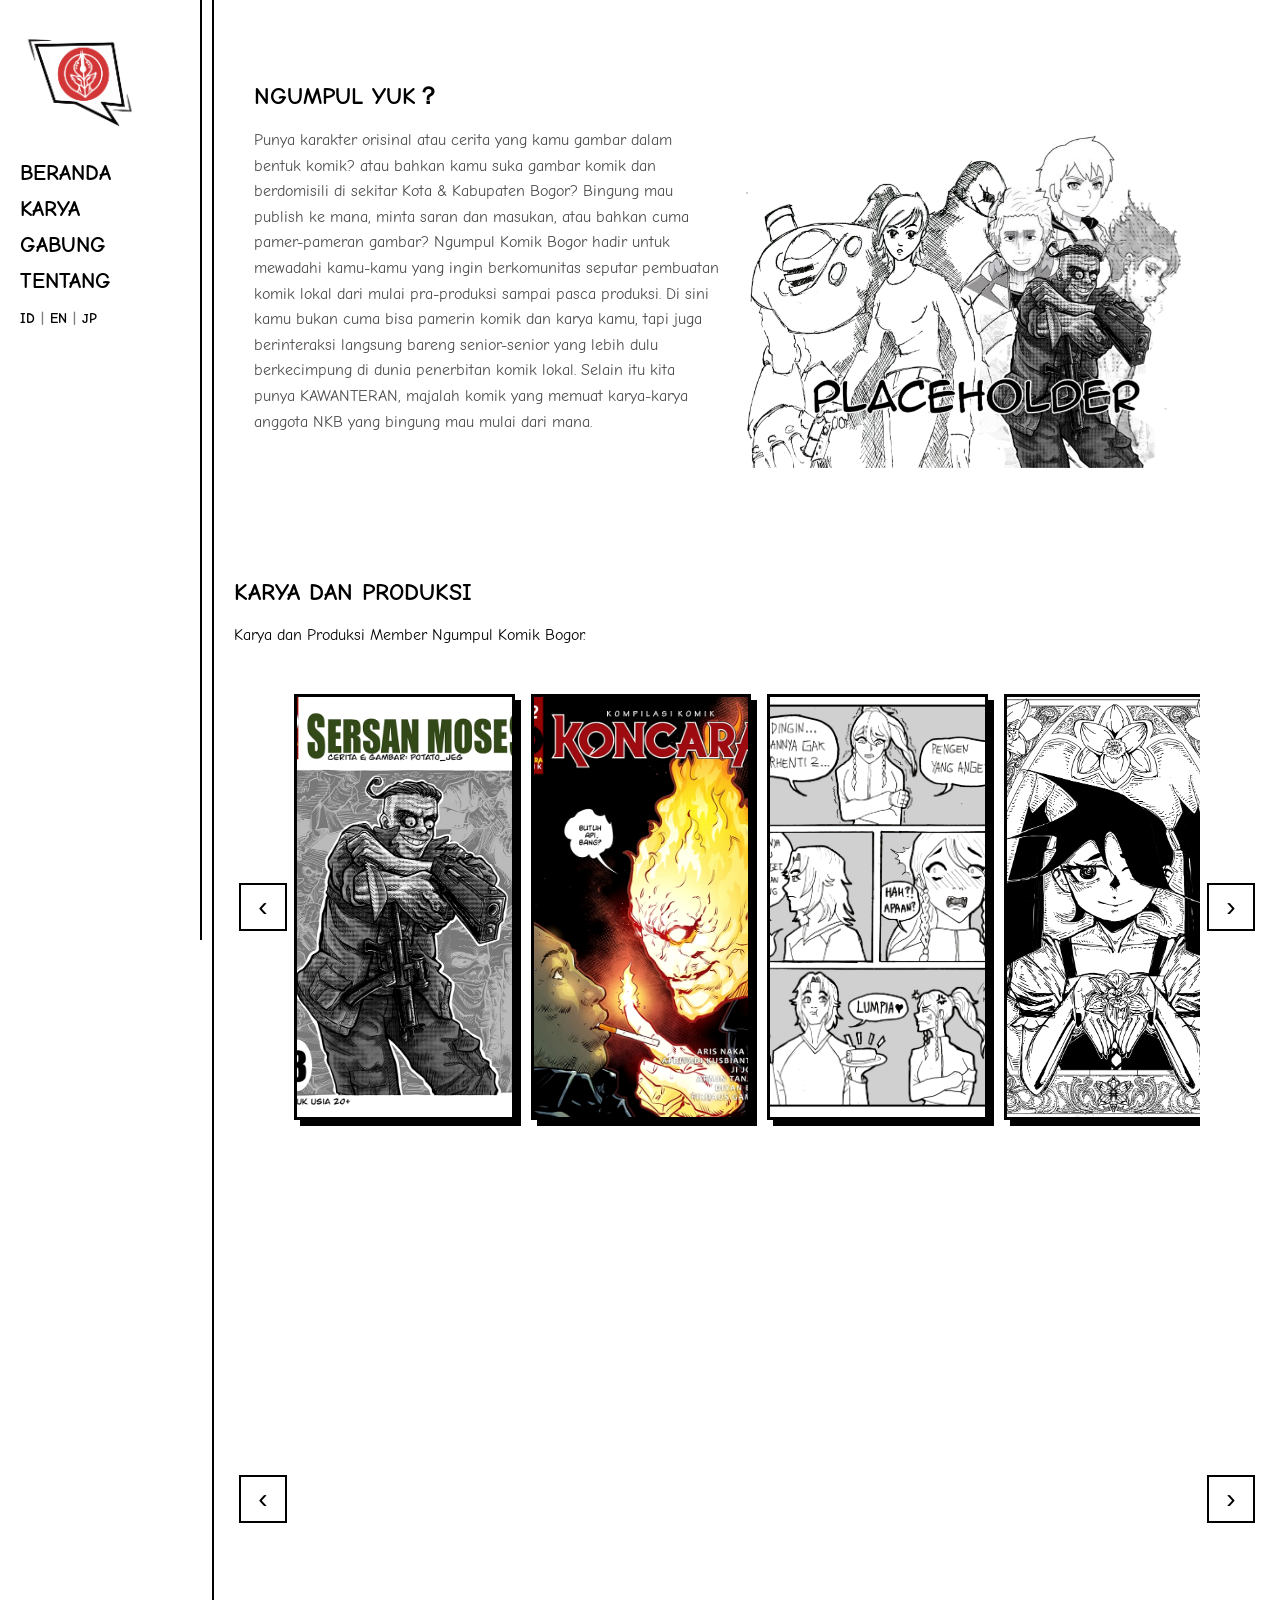
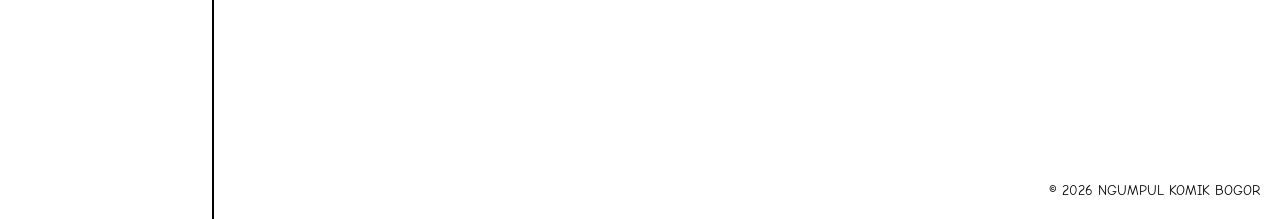
==== index.html @ b7952093 "Intial releases First upload for testing purposes." ====
<!DOCTYPE html>
<html lang="id">
<head>
<meta charset="UTF-8">
<meta name="viewport" content="width=device-width, initial-scale=1.0">
<title>NGUMPUL KOMIK BOGOR</title>
  <link rel="icon" type="image/x-icon" href="src/favicon.ico">
<link rel="stylesheet" href="style.css">
<link rel="preconnect" href="https://fonts.googleapis.com">
<link rel="preconnect" href="https://fonts.gstatic.com" crossorigin>
<link href="https://fonts.googleapis.com/css2?family=Comic+Neue:ital,wght@0,300;0,400;0,700;1,300;1,400;1,700&display=swap" rel="stylesheet">
</head>

<body>

<header class="mobile-header">
    <div class="logo"><img src="src/nkbalon.png"></div>
    <div class="burger" id="burger">☰</div>
	<div class="lang-switch">
    <button onclick="setLanguage('id')">ID</button>
    <button onclick="setLanguage('en')">EN</button>
</div>
</header>

<div class="container">

    <!-- SIDEBAR -->
    <aside class="sidebar" id="sidebar">
        <div class="menu-title-img">
    <a href="index.html"><img src="src/nkbalon.png" alt="Menu"></a>
</div>
        <ul>
            <li><a href="index.html" data-id="BERANDA" data-en="HOME" data-jp="ホーム">BERANDA</a></li>
            <li><a href="karya.html" data-id="KARYA" data-en="WORKS" data-jp="制作">KARYA</a></li>
            <li><a href="join.html" data-id="GABUNG" data-en="JOIN" data-jp="加入する">GABUNG</a></li>
            <li><a href="about.html" data-id="TENTANG" data-en="ABOUT" data-jp="コミュニティについて">TENTANG</a></li>
        </ul>
<div class="lang-switch">
    <span onclick="setLanguage('id')">ID</span>
    <span class="divider">|</span>
    <span onclick="setLanguage('en')">EN</span>
    <span class="divider">|</span>
	<span onclick="setLanguage('jp')">JP</span>
</div>
    </aside>

    <!-- CONTENT -->
	<main class="content">
	<section class="hero">
  <div class="hero-top">
    <div class="hero-text">
      <h1 data-id="NGUMPUL YUK？" 
data-en="LET'S GATHER？" data-jp="みんな、集まろうよ!">NGUMPUL YUK？</h1>
        <p class="hero-sub" data-id="Punya karakter orisinal atau cerita yang kamu gambar dalam bentuk komik? atau bahkan kamu suka gambar komik dan berdomisili di sekitar Kota & Kabupaten Bogor? Bingung mau publish ke mana, minta saran dan masukan, atau bahkan cuma pamer-pameran gambar? Ngumpul Komik Bogor hadir untuk mewadahi kamu-kamu yang ingin berkomunitas seputar pembuatan komik lokal dari mulai pra-produksi sampai pasca produksi. Di sini kamu bukan cuma bisa pamerin komik dan karya kamu, tapi juga berinteraksi langsung bareng senior-senior yang lebih dulu berkecimpung di dunia penerbitan komik lokal. Selain itu kita punya KAWANTERAN, majalah komik yang memuat karya-karya anggota NKB yang bingung mau mulai dari mana."
data-en="Do you have original characters or stories that you’ve illustrated in comic form? Or maybe you just love drawing comics and live in or around the city and regency of Bogor? Not sure where to publish your work, looking for advice and feedback, or just want to show off your drawings? Ngumpul Komik Bogor is here to provide a space for those of you who want to build a community around local comic creation—from pre-production all the way through post-production. Here, you can not only showcase your comics and artwork but also interact directly with experienced creators who have been active in the local comic publishing scene. Additionally, we have KAWANTERAN, a comic magazine featuring works by NKB members who are unsure where to start." data-jp="コミックで描いたオリジナルのキャラクターやストーリーをお持ちですか？あるいは、コミックの制作が好きで、ボゴール市やボゴール県周辺にお住まいですか？どこで発表すればいいか迷っている、アドバイスや意見が欲しい、あるいは単に作品を披露したいだけという方もいらっしゃいませんか？「Ngumpul Komik Bogor」は、ローカルコミックの制作に関するコミュニティを築きたいと願う皆さん——制作前の準備段階から制作後の段階に至るまで——のための場として誕生しました。ここでは、自分の漫画や作品を披露できるだけでなく、地元の漫画出版の世界で先駆けて活動している先輩たちと直接交流することもできます。さらに、NKBのメンバーで「どこから始めればいいか」と迷っている方々の作品を掲載した漫画雑誌『KAWANTERAN』も発行しています。">
			Punya karakter orisinal atau cerita yang kamu gambar dalam bentuk komik? atau bahkan kamu suka gambar komik dan berdomisili di sekitar Kota & Kabupaten Bogor? Bingung mau publish ke mana, minta saran dan masukan, atau bahkan cuma pamer-pameran gambar? Ngumpul Komik Bogor hadir untuk mewadahi kamu-kamu yang ingin berkomunitas seputar pembuatan komik lokal dari mulai pra-produksi sampai pasca produksi. Di sini kamu bukan cuma bisa pamerin komik dan karya kamu, tapi juga berinteraksi langsung bareng senior-senior yang lebih dulu berkecimpung di dunia penerbitan komik lokal. Selain itu kita punya KAWANTERAN, majalah komik yang memuat karya-karya anggota NKB yang bingung mau mulai dari mana.</p></div>
<div class="hero-img-wrap">
    <img src="src/PB.png" alt="Hero Image" class="hero-img">
</div></div>
</section>
   <section class="block">
            <h2 data-id="KARYA DAN PRODUKSI" data-en="WORKS & PRODUCTIONS" data-jp="制作・製作">KARYA DAN "PRODUKSI</h2>
            <p data-id="Karya dan Produksi Member Ngumpul Komik Bogor." data-en="Works and Productions by Members of Ngumpul Komik Bogor." data-jp="「Ngumpul Komik Bogor」メンバーによる作品と制作。">Karya dan Produksi Member Ngumpul Komik Bogor.</p>
        </section>
<div class="carousel">
    <button class="nav prev">‹</button>

    <div class="carousel-track">
        <div class="card"><img src="src/moses.jpg"></div>
        <div class="card"><img src="src/koncara.jpg"></div>
        <div class="card"><img src="src/Lumpia.png"></div>
        <div class="card"><img src="src/Self Love.jpg"></div>

        <!-- gambar tambahan -->
        <div class="card"><img src="src/gambar5.jpg"></div>
        <div class="card"><img src="src/gambar6.jpg"></div>
        <div class="card"><img src="src/gambar7.jpg"></div>
    </div>

    <button class="nav next">›</button>
</div>
        <section class="block">
            <h2>WORKSHOP & KELAS</h2>
            <p>Workshop dan Kelas yang Diselenggarakan NKB.</p>
        </section>
<div class="carousel">
    <button class="nav prev">‹</button>

    <div class="carousel-track">
        <div class="card"><img src="src/moses.jpg"></div>
        <div class="card"><img src="src/koncara.jpg"></div>
        <div class="card"><img src="src/Lumpia.png"></div>
        <div class="card"><img src="src/Self Love.jpg"></div>

        <!-- gambar tambahan -->
        <div class="card"><img src="src/gambar5.jpg"></div>
        <div class="card"><img src="src/gambar6.jpg"></div>
        <div class="card"><img src="src/gambar7.jpg"></div>
    </div>

    <button class="nav next">›</button>
</div>
    <footer class="content-footer">
        © 2026 NGUMPUL KOMIK BOGOR
    </footer>
    </main>

</div>

<script src="script.js"></script>
</body>
</html>
---- style.css ----
body {
    margin: 0;
    font-family: Comic Neue, cursive;
	 background-image: url("https://www.transparenttextures.com/patterns/textured-paper.png");
}

/* Layout */
.container {
    display: flex;
}

/* Sidebar */
.sidebar { width: 160px; 
           padding: 20px; 
		   border-right: 2px solid black; 
		   position: sticky; 
		   top: 0; 
		   height: 100vh;
           background : transparent;
}

.sidebar ul {
    list-style: none;
    padding: 0;
}

.sidebar li {
    margin: 10px 0;
}
.menu-title-img {
    margin-bottom: 20px;
}

.menu-title-img img {
    width: 100%;
    max-width: 120px;
    display: block;
}

.sidebar a {
    text-decoration: none; 
	 font-size: 22px; 
    font-weight: bold;     
    color: black;          
}
.sidebar a:hover {
    opacity: 0.7;          
}

.logo img {
    width: 40px;  
    height: auto;
}
/* Content */
.content {
    position: relative;
    flex: 1;
    padding: 20px;
    margin-left: 10px;
    background : transparent;
    border-left: 2px solid black;
	min-height: 100vh;
}

.content-footer {
    margin-top: 60px;
    text-align: right;
    font-size: 14px;
}
/* HERO */
.hero {
    position: relative;
    z-index: 1;
    isolation: isolate;
    padding: 60px 20px;
    margin-bottom: 50px; 
    overflow: hidden;
}
/*.hero::before {
    content: "";
    position: absolute;
    inset: 0;

    background-image: url("halftone.png");
    background-repeat: repeat;
    background-size: 300px;
    opacity: 0.6;

    mix-blend-mode: multiply; 

    z-index: 0;
    pointer-events: none;
} */
.hero h1 {
    margin: 0;
}

.hero-sub {
    font-size: 16px;
    opacity: 0.7;
    max-width: 500px;
    line-height: 1.6;
}
.hero-top {
    display: flex;
    justify-content: space-between;
    align-items: flex-start; 
    gap: 20px;
}
.hero-img-wrap {
    flex-shrink: 0;

    opacity: 0;
    transform: translateX(80px);
       transition:
        transform 1s ease,
        opacity 1s ease;

    will-change: transform, opacity;

}
.hero-img-wrap.active {
    opacity: 1;
    transform: translateX(0);
}

.hero-img {
    width: 500px;
    height: auto;
    display: block;
    object-fit: contain;
}
/* GRID
.grid {
    display: flex;
    gap: 16px;
    overflow-x: auto;

    padding-bottom: 10px;
    -webkit-overflow-scrolling: touch;
}

.grid .card {
    flex: 0 0 auto;
    width: 220px;
    scroll-snap-align: start;
}
.grid::-webkit-scrollbar {
    display: none;
}
.grid {
    scrollbar-width: none;
}*/

.card {
    border: 2px solid black;
    padding: 40px 10px;
    text-align: center;
    background: white;
}
.card img {
    width: 100%;      
    height: auto;    
    display: block;
}
.block {
    margin-bottom: 40px;
}
.reveal {
    opacity: 0;
    transform: translateY(60px);
    transition: 
        opacity 0.8s ease,
        transform 0.8s ease;
}

.reveal.active {
    opacity: 1;
    transform: translateY(0);
}
.carousel {
    position: relative;
    width: 100%;
    overflow: hidden;
	margin-top: 20px;
    margin-bottom: 40px;
    padding: 0 60px; /* ruang tombol */
    box-sizing: border-box;
}

.carousel-track {
    display: flex;
    gap: 16px;

    overflow-x: auto;
    overflow-y: hidden;

    scroll-behavior: smooth;

    padding: 10px 0;

    scrollbar-width: none;      /* Firefox */
    -ms-overflow-style: none;   /* IE/Edge */
}

.carousel-track::-webkit-scrollbar {
    display: none;              /* Chrome/Safari */
}

/* CARD KHUSUS CAROUSEL */
/* CARD COVER KOMIK */
/* CARD COVER KOMIK */
.carousel .card {

    flex: 0 0 calc(25% - 12px);

    height: 420px;

    border: 3px solid black;
    background: white;

    padding: 0;
    overflow: hidden;

    position: relative;

    transform: rotate(-1deg);
    transition: transform 0.25s ease;

    box-shadow: 6px 6px 0 black;
}

/* variasi handmade */
.carousel .card:nth-child(even) {
    transform: rotate(1deg);
}

.carousel .card:hover {
    transform: rotate(0deg) scale(1.03);
    z-index: 5;
}

/* IMAGE */
.carousel .card img {
    width: 100%;
    height: 100%;
    object-fit: cover;
    display: block;

    filter: contrast(1.05) saturate(0.95);
}

/* ANIMASI CARD CAROUSEL */
.carousel .card.reveal {
    opacity: 0;
    transform:
        translateY(40px)
        scale(0.92)
        rotate(-3deg);

    transition:
        opacity 0.7s ease,
        transform 0.7s ease;
}

.carousel .card.reveal.active {
    opacity: 1;
    transform:
        translateY(0)
        scale(1)
        rotate(0deg);
}
/* tombol */
.nav {
    position: absolute;
    top: 50%;
    transform: translateY(-50%);

    width: 48px;
    height: 48px;

    border: 2px solid black;
    background: white;

    font-size: 28px;
    cursor: pointer;

    z-index: 10;

    display: flex;
    align-items: center;
    justify-content: center;

    transition: 0.2s;
}

.nav:hover {
    transform: translateY(-50%) scale(1.05);
}

.prev {
    left: 5px;
}

.next {
    right: 5px;
}

/* TABLET */
@media (max-width: 1024px) {
    .carousel .card {
        flex: 0 0 calc(50% - 8px);
    }
}

/* MOBILE */
@media (max-width: 768px) {

    .carousel {
        padding: 0 10px;
    }

    .carousel .card {
        flex: 0 0 100%;
    }

    .carousel .card img {
        height: 260px;
    }

    .nav {
        width: 40px;
        height: 40px;
        font-size: 24px;
    }
}
.lang-switch {
    display: flex;
    gap: 6px;
    font-family: inherit;
    font-size: 14px;
    font-weight: bold;
    margin-top: 10px;
    align-items: center;
}

/* tombol jadi seperti teks */
.lang-switch span {
    cursor: pointer;
    color: black;
    transition: 0.2s;
}

/* hover efek ringan */
.lang-switch span:hover {
    opacity: 0.6;
}

/* pemisah */
.lang-switch .divider {
    cursor: default;
    opacity: 0.5;
}
.floating-footer {
    position: fixed;
    bottom: 10px;
    right: 10px;
    font-size: 14px;
    background: white;
    padding: 5px 10px;
    border: 2px solid black;
}
/* MOBILE */
.mobile-header {
    display: none;
    justify-content: space-between;
    padding: 15px;
    border-bottom: 2px solid black;
}

.burger {
    font-size: 24px;
    cursor: pointer;
}

/* RESPONSIVE */
@media (max-width: 768px) {

    .container {
        flex-direction: column;
    }

    .mobile-header {
        display: flex;
    }

    .sidebar {
        position: fixed;
        right: -250px;
        top: 0;
        height: 100%;
        background: white;
        transition: 0.3s;
        z-index: 1000;
    }

    .sidebar.active {
        right: 0;
    }


}
/* TABLET */
@media (max-width: 1024px) {

    .carousel .card {
        flex: 0 0 calc(50% - 8px);
        height: 360px;
    }

}

/* MOBILE */
@media (max-width: 768px) {

    .carousel .card {
        flex: 0 0 85%;
        height: 320px;
    }

}
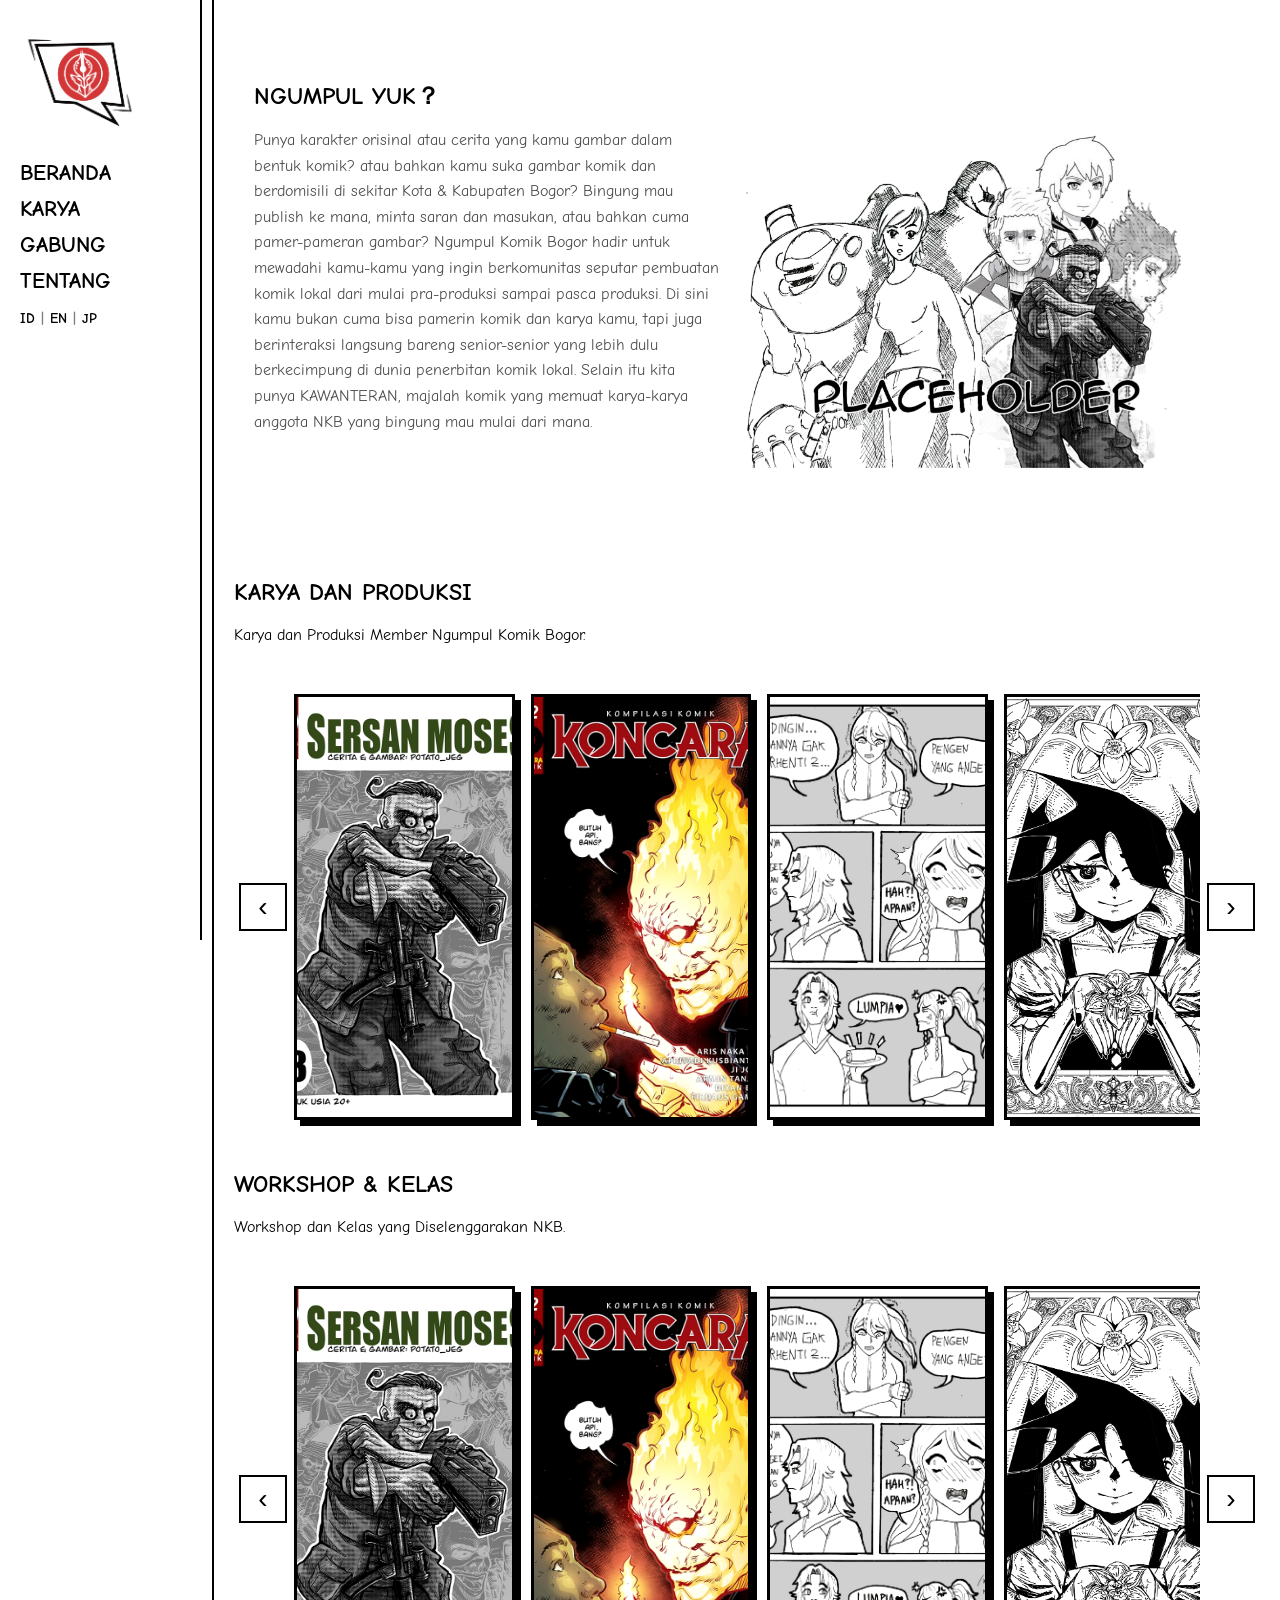
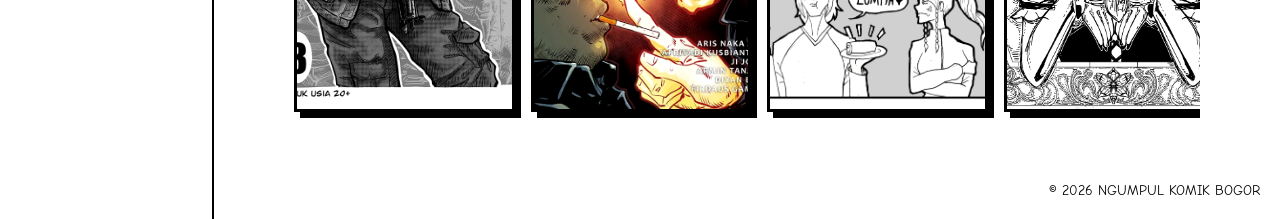
==== commit cead188e: "Update index.html Add META description" ====
--- a/index.html
+++ b/index.html
@@ -3,6 +3,18 @@
 <head>
 <meta charset="UTF-8">
 <meta name="viewport" content="width=device-width, initial-scale=1.0">
+<title>Ngumpul Komik Bogor, Kasohor!</title>
+<meta property="og:title" content="Ngumpul Komik Bogor">
+<meta property="og:description" content="Komunitas seniman dan pecinta Komik Lokal berbasis di Kota Bogor.">
+<meta property="og:image" content="https://raw.githubusercontent.com/Ngumpul-Komik-Bogor/homepage/refs/heads/main/src/nkbalon.png">
+<meta property="og:url" content="ngumpul-komik-bogor.github.io/homepage/index.html">
+<meta property="og:type" content="website">
+
+<meta name="twitter:card" content="summary_large_image">
+<meta name="twitter:title" content="Ngumpul Komik Bogor">
+<meta name="twitter:description" content="Komunitas seniman dan pecinta Komik Lokal berbasis di Kota Bogor.">
+<meta name="twitter:image" content="https://raw.githubusercontent.com/Ngumpul-Komik-Bogor/homepage/refs/heads/main/src/nkbalon.png">
+<link rel="icon" type="image/x-icon" href="../src/favicon.ico">
 <title>NGUMPUL KOMIK BOGOR</title>
   <link rel="icon" type="image/x-icon" href="src/favicon.ico">
 <link rel="stylesheet" href="style.css">
@@ -109,4 +121,4 @@
 
 <script src="script.js"></script>
 </body>
-</html>+</html>
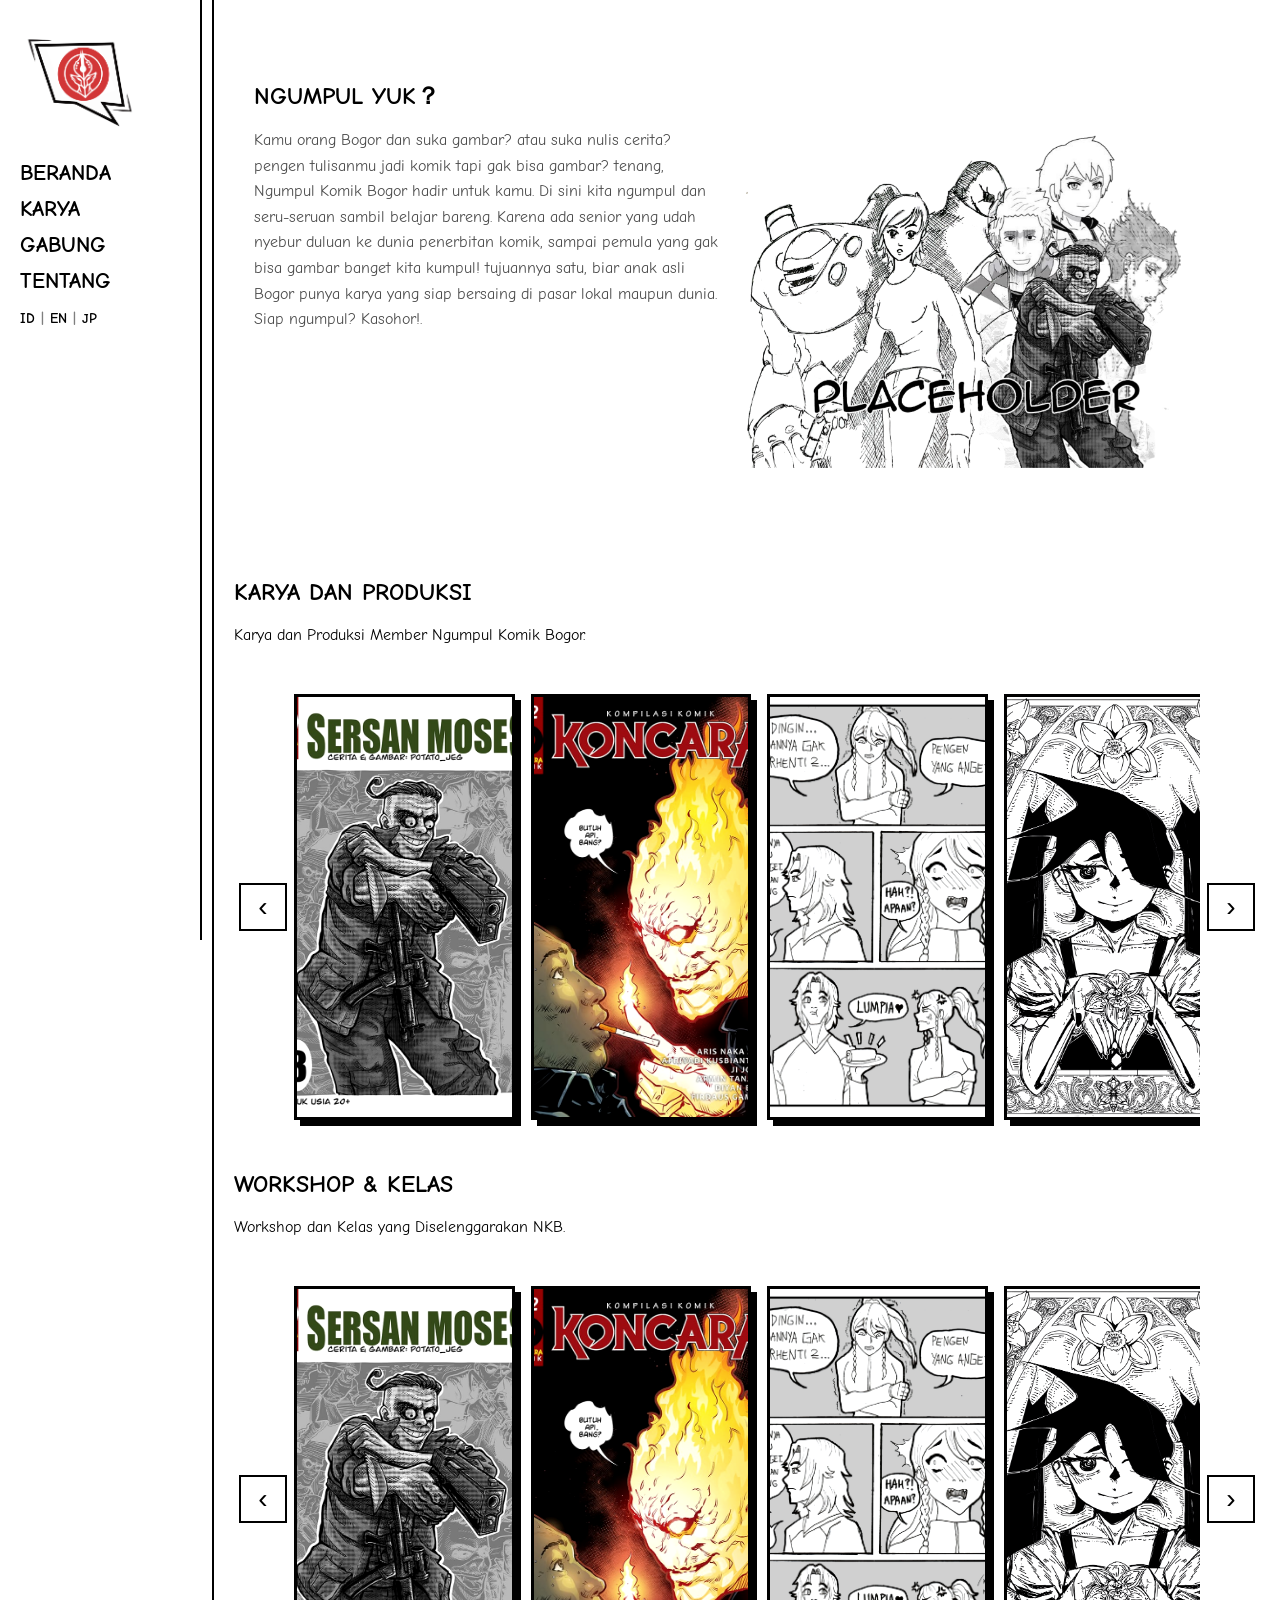
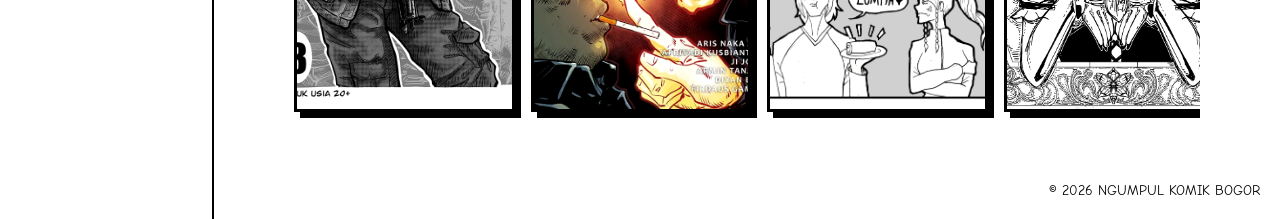
==== commit c55d0865: "Update index.html" ====
--- a/index.html
+++ b/index.html
@@ -63,9 +63,10 @@
     <div class="hero-text">
       <h1 data-id="NGUMPUL YUK？" 
 data-en="LET'S GATHER？" data-jp="みんな、集まろうよ!">NGUMPUL YUK？</h1>
-        <p class="hero-sub" data-id="Punya karakter orisinal atau cerita yang kamu gambar dalam bentuk komik? atau bahkan kamu suka gambar komik dan berdomisili di sekitar Kota & Kabupaten Bogor? Bingung mau publish ke mana, minta saran dan masukan, atau bahkan cuma pamer-pameran gambar? Ngumpul Komik Bogor hadir untuk mewadahi kamu-kamu yang ingin berkomunitas seputar pembuatan komik lokal dari mulai pra-produksi sampai pasca produksi. Di sini kamu bukan cuma bisa pamerin komik dan karya kamu, tapi juga berinteraksi langsung bareng senior-senior yang lebih dulu berkecimpung di dunia penerbitan komik lokal. Selain itu kita punya KAWANTERAN, majalah komik yang memuat karya-karya anggota NKB yang bingung mau mulai dari mana."
-data-en="Do you have original characters or stories that you’ve illustrated in comic form? Or maybe you just love drawing comics and live in or around the city and regency of Bogor? Not sure where to publish your work, looking for advice and feedback, or just want to show off your drawings? Ngumpul Komik Bogor is here to provide a space for those of you who want to build a community around local comic creation—from pre-production all the way through post-production. Here, you can not only showcase your comics and artwork but also interact directly with experienced creators who have been active in the local comic publishing scene. Additionally, we have KAWANTERAN, a comic magazine featuring works by NKB members who are unsure where to start." data-jp="コミックで描いたオリジナルのキャラクターやストーリーをお持ちですか？あるいは、コミックの制作が好きで、ボゴール市やボゴール県周辺にお住まいですか？どこで発表すればいいか迷っている、アドバイスや意見が欲しい、あるいは単に作品を披露したいだけという方もいらっしゃいませんか？「Ngumpul Komik Bogor」は、ローカルコミックの制作に関するコミュニティを築きたいと願う皆さん——制作前の準備段階から制作後の段階に至るまで——のための場として誕生しました。ここでは、自分の漫画や作品を披露できるだけでなく、地元の漫画出版の世界で先駆けて活動している先輩たちと直接交流することもできます。さらに、NKBのメンバーで「どこから始めればいいか」と迷っている方々の作品を掲載した漫画雑誌『KAWANTERAN』も発行しています。">
-			Punya karakter orisinal atau cerita yang kamu gambar dalam bentuk komik? atau bahkan kamu suka gambar komik dan berdomisili di sekitar Kota & Kabupaten Bogor? Bingung mau publish ke mana, minta saran dan masukan, atau bahkan cuma pamer-pameran gambar? Ngumpul Komik Bogor hadir untuk mewadahi kamu-kamu yang ingin berkomunitas seputar pembuatan komik lokal dari mulai pra-produksi sampai pasca produksi. Di sini kamu bukan cuma bisa pamerin komik dan karya kamu, tapi juga berinteraksi langsung bareng senior-senior yang lebih dulu berkecimpung di dunia penerbitan komik lokal. Selain itu kita punya KAWANTERAN, majalah komik yang memuat karya-karya anggota NKB yang bingung mau mulai dari mana.</p></div>
+        <p class="hero-sub" data-id="Kamu orang Bogor dan suka gambar? atau suka nulis cerita? pengen tulisanmu jadi komik tapi gak bisa gambar? tenang, Ngumpul Komik Bogor hadir untuk kamu. Di sini kita ngumpul dan seru-seruan sambil belajar bareng. Karena ada senior yang udah nyebur duluan ke dunia penerbitan komik, sampai pemula yang gak bisa gambar banget kita kumpul! tujuannya satu, biar anak asli Bogor punya karya yang siap bersaing di pasar lokal maupun dunia. Siap ngumpul? Kasohor!."
+data-en="Are you from Bogor and love to draw? Or do you enjoy writing stories? Want to turn your writing into a comic but can’t draw? Don’t worry, Ngumpul Komik Bogor is here for you. Here, we get together and have fun while learning together. From seniors who’ve already dived into the world of comic publishing to complete beginners who can’t draw at all—we welcome everyone! We all share one goal: to help kids from Bogor create works that can compete in both the local and global markets. Ready to join us? Let’s do this!" 
+data-jp="ボゴールにお住まいで、絵を描くのがお好きですか？それとも、物語を書くのがお好きですか？自分の書いた物語を漫画にしたいけれど、絵が描けないとお悩みですか？ご安心ください。「Ngumpul Komik Bogor」が皆さんをサポートします。ここでは、皆で集まって楽しみながら、一緒に学び合います。すでに漫画出版の世界に飛び込んでいるベテランの方から、絵が全く描けない完全な初心者の方まで、どなたでも大歓迎です！私たちには共通の目標があります。それは、ボゴールの子供たちが、地元だけでなく世界市場でも通用する作品を生み出せるようサポートすることです。参加する準備はできましたか？さあ、始めましょう！">
+			Kamu orang Bogor dan suka gambar? atau suka nulis cerita? pengen tulisanmu jadi komik tapi gak bisa gambar? tenang, Ngumpul Komik Bogor hadir untuk kamu. Di sini kita ngumpul dan seru-seruan sambil belajar bareng. Karena ada senior yang udah nyebur duluan ke dunia penerbitan komik, sampai pemula yang gak bisa gambar banget kita kumpul! tujuannya satu, biar anak asli Bogor punya karya yang siap bersaing di pasar lokal maupun dunia. Siap ngumpul? Kasohor!.</p></div>
 <div class="hero-img-wrap">
     <img src="src/PB.png" alt="Hero Image" class="hero-img">
 </div></div>
